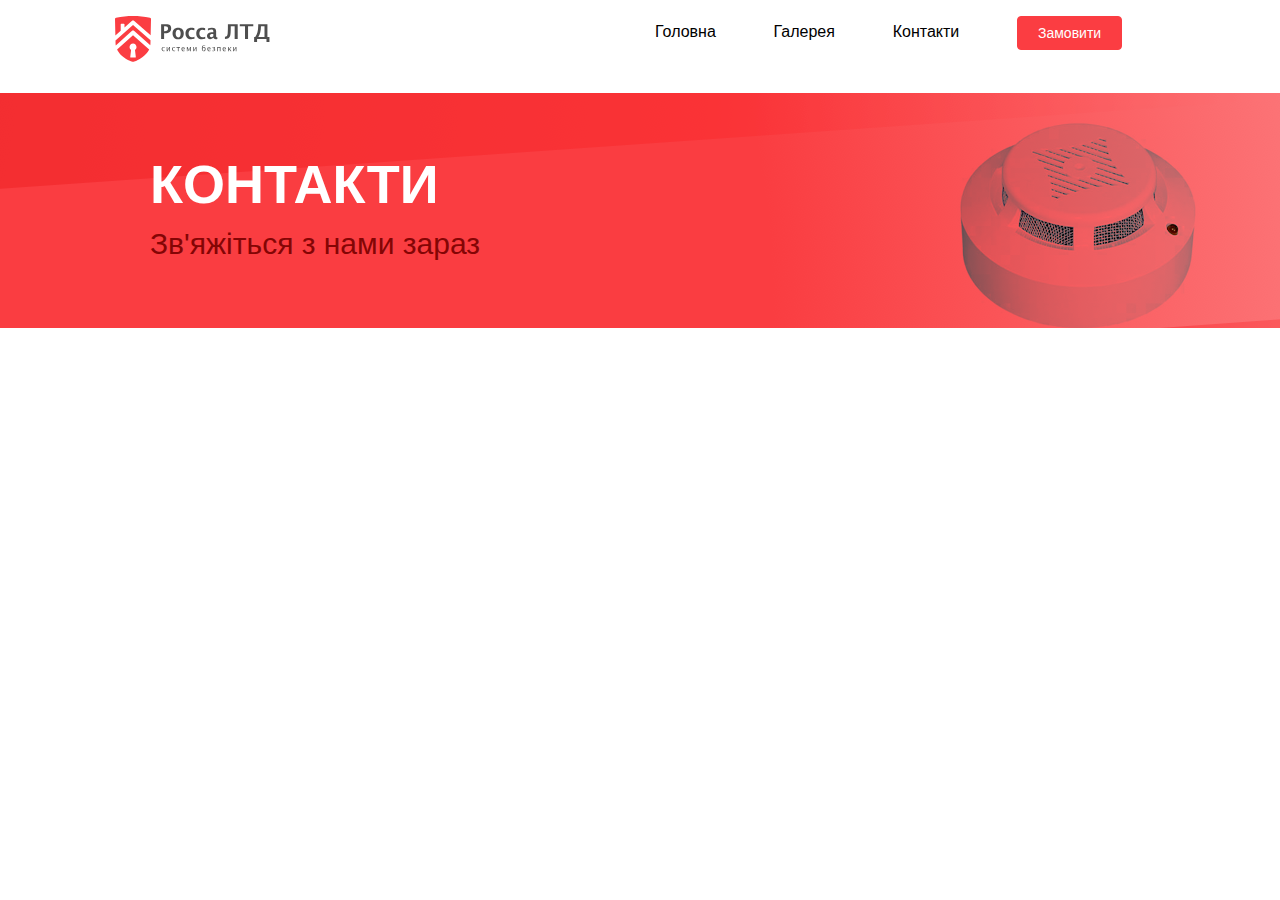
==== contacts.html @ f0914185 "comment" ====
<!DOCTYPE html>
<html>
<link rel="stylesheet" href="https://maxcdn.bootstrapcdn.com/font-awesome/4.5.0/css/font-awesome.min.css">
<link rel="stylesheet" href="https://maxcdn.bootstrapcdn.com/bootstrap/3.3.7/css/bootstrap.min.css" integrity="sha384-BVYiiSIFeK1dGmJRAkycuHAHRg32OmUcww7on3RYdg4Va+PmSTsz/K68vbdEjh4u" crossorigin="anonymous">
<link rel="stylesheet" type="text/css" href="main.css">
<head>
	<title></title>
</head>
<body>
	<div class="header-container">
		<div class="row">
			<div class="col-xs-6">
				<img class="logo-picture" src="logo_h_colored.svg">
			</div>
			<div class="col-xs-6">
				<ul class="right-top-header">
					<li>
						<a href="index.html">Головна</a>
					</li>
					<li>
						<a href="galary.html">Галерея</a>
					</li>
					<li>
						<a href="index.html">Контакти</a>
					</li>
					<li><button type="button" class="header-button  btn btn-default">Замовити</button></li>
				</ul>
			</div>
		</div>
	</div>
	<div id="showcase-contacts">
		<div>
			<ul class="showcase">
				<li>КОНТАКТИ</li>
				<li>Зв'яжіться з нами зараз</li>
			</ul>
		</div>
	</div> 
</body>
</html>
---- main.css ----
html,body{
	font-family: 'Open Sans', sans-serif;
	font-size: 16px;
	color: #6B7C93;
}
li{
	list-style-type: none;
	
}
ul{
	padding: 0;
}
.row{
	margin: 0;
}
.right-top-header *{
	display: inline-block;
	padding-right: 20pt;
	text-decoration: none;
    color: black;
}/*
.right-top-header *:hover{
    border-bottom:2px solid red;
}*/
.header-button {
	background-color: #FB3D42;
	border-color: #FB3D42;
	color: #ffffff;
	padding-right: 20px;
	padding-left: 20px;
}
.header-container{
	height: 70pt;
	margin-left: auto;
	margin-right: auto;
	display: list-item;
	padding-left: 100px;
    padding-right: 100px;
}
.logo-picture{
	width: 170px;
	padding-right: 15px;
}
#showcase{
	height: 415px;
	background-image:  url("intro_1920.png");
	background-position: top;
	display: flex;
	align-items: center;
	padding-left: 150px;
}
#showcase-contacts{
	height: 235px;
	background-image:  url("call_to_action_1920.png");
	background-position: top;
	display: flex;
	align-items: center;
	padding-left: 150px;
}
.picture-showcase-top{
	width: 100%;
	height: 415px;
	position: absolute;
	z-index: -1;
	left: 0;
}
.showcase :nth-child(1){
	color: white;
	font-weight: bold;
	font-size: 54px;
}
.showcase :nth-child(2){
	font-size: 30px;
	color: #840505;
}
.showcase :nth-child(3){
	font-size: 20px;
	color: white;
}
.show-button {
	background-color: #ffffff !important;
	border-color: #ffffff;
	color: #000000;
}
.text-center {
    padding-top: 50px;
}
.text-center :nth-child(2){
	text-align: center;
	width: 800px;
	margin: auto;
}
.picture-logo{
	width: 65px;
	height: 65px;
	margin: auto;
}
h3{
	color: #FB3D42;
}
.resad-more{
	color: #FB3D42;
}
.align-center{
	text-align: center;
	margin: 30px 0 30px 0;
}
    .cell-border{
    	border-right: 2px solid #F6F9FC;
    	border-bottom: 2px solid #F6F9FC;
    	padding: 20px;
    }
    .cell-border:nth-child(3n){
    	border-right: none;
    }
    .cell-border:nth-child(n+7){
    	border-bottom: none;
    }
    .items-conteiner{
    	margin: 50px 150px 50px 150px;
    }
    #showcase-bottom{
    	height: 285px;
    	background-image:  url("call_to_action_1920.png");
    	background-position: top;
    	display: flex;
    	align-items: center;
    	padding-left: 100px;
  	}
    .showcase-bottom :nth-child(1){
    	color: white;
    	font-weight: bold;
    	font-size: 30px;
    }
    .show-button{
    width: 150px;
    height: 40px;
    } 
    .showcase-bottom :nth-child(2){
    	font-size: 20px;
    	color: #ffffff;
    }
    .picture-showcase-bottom{
    	width: 100%;
    	height: 285px;
    	position: absolute;
    	z-index: -1;
    	left: 0;
    }
    .left-bottom-position{
display: inline-block;
    color: black;
    padding-left: 15px;
    font-size: 12px;
    border-left: 2px solid #dadada;
    }
    .facebook-logo{
    	width: 30px;
    	height: 30px;
    	background: red;
    	color: white;
    	border-radius: 50%;
    	font-size: 26px;
    	padding: 7px;
    	padding-left: 10px;
    }
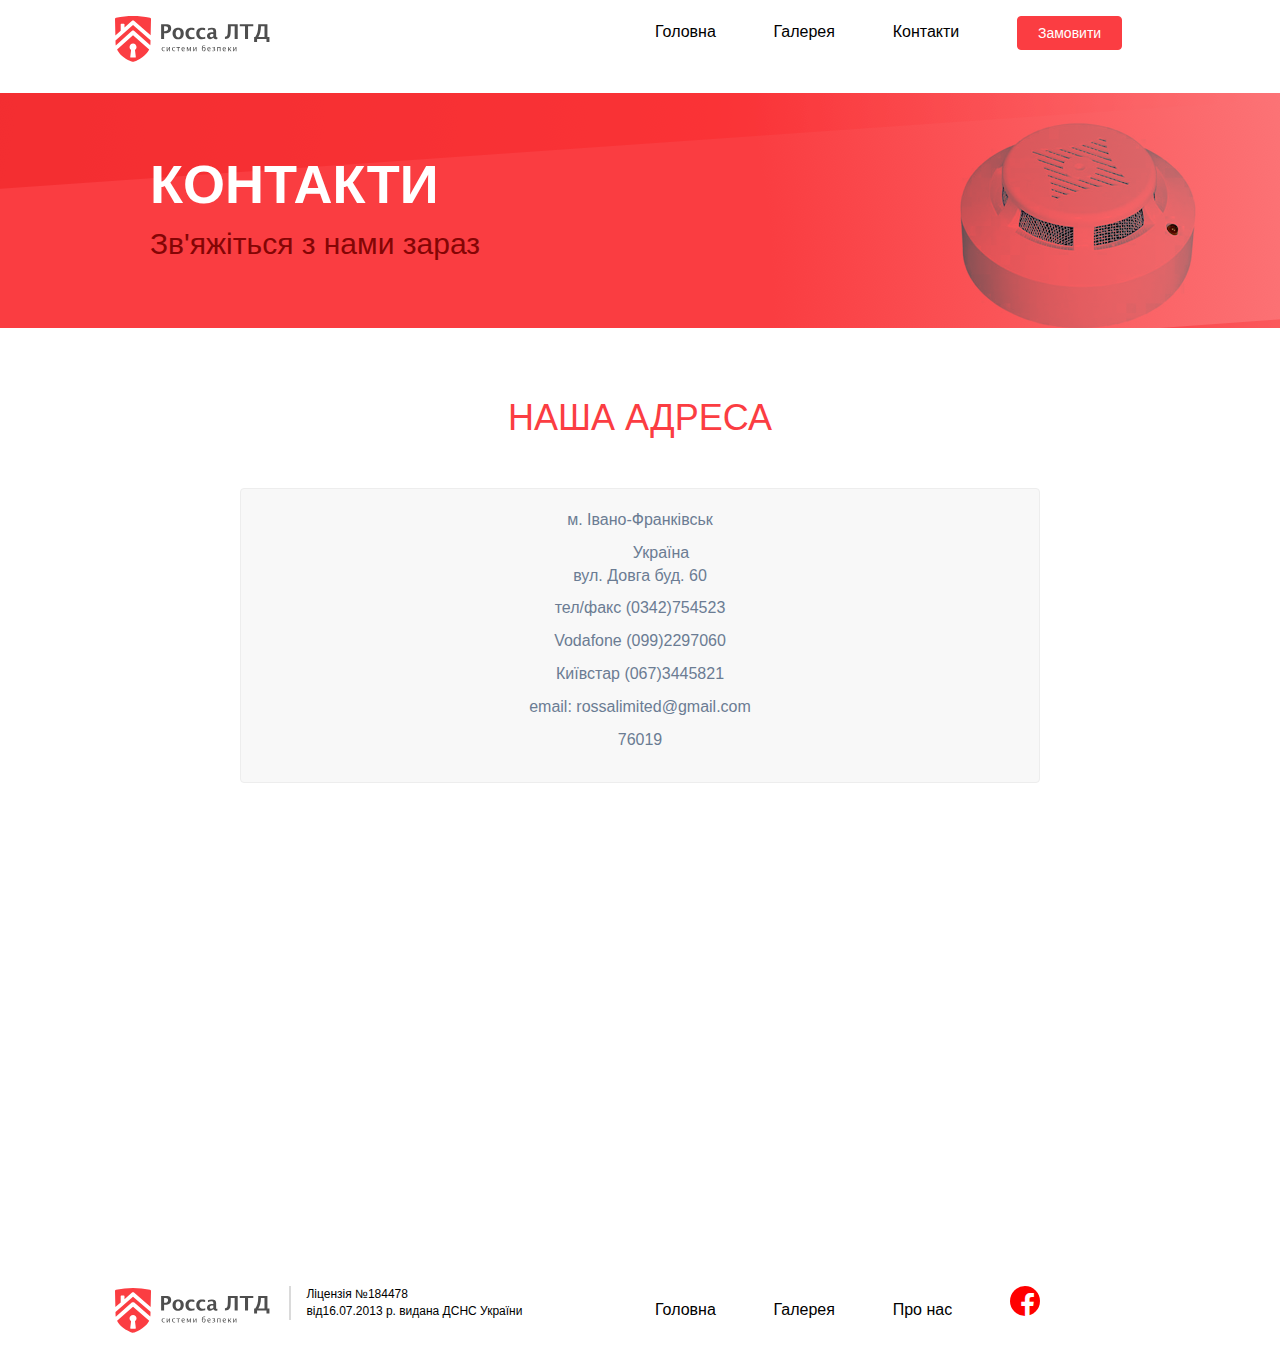
==== commit 65ab8379: "add google map" ====
--- a/contacts.html
+++ b/contacts.html
@@ -21,7 +21,7 @@
 						<a href="galary.html">Галерея</a>
 					</li>
 					<li>
-						<a href="index.html">Контакти</a>
+						<a href="contacts.html">Контакти</a>
 					</li>
 					<li><button type="button" class="header-button  btn btn-default">Замовити</button></li>
 				</ul>
@@ -36,5 +36,50 @@
 			</ul>
 		</div>
 	</div> 
+	<div class="text-center">
+		<h1>НАША АДРЕСА</h1>
+		<div class="contacts">
+			<p>м. Івано-Франківськ</p>
+			<p>Україна</p>
+			<p>вул. Довга буд. 60</p>
+			<p>тел/факс (0342)754523</p>
+			<p>Vodafone (099)2297060
+			<p>Київстар (067)3445821</p>
+			<p>email: rossalimited@gmail.com</p>
+			<p>76019</p>
+		</div>
+	</div>
+	<div id="maps">
+		<div>
+			<iframe src="https://www.google.com/maps/embed?pb=!1m23!1m12!1m3!1d12469.334434710725!2d24.69952368771121!3d48.92768639189814!2m3!1f0!2f0!3f0!3m2!1i1024!2i768!4f13.1!4m8!3e6!4m0!4m5!1s0x4730c1103ea3f3c9%3A0xbba222096ad30a6a!2sDovha+St%2C+60%2C+Ivano-Frankivs&#39;k%2C+Ivano-Frankivs&#39;ka+oblast!3m2!1d48.928191999999996!2d24.701546999999998!5e0!3m2!1sen!2sua!4v1509912491635" width="100%" height="450" frameborder="0" style="border:0" allowfullscreen></iframe>
+			
+		</div>
+	</div>
+	<div class="header-container">
+				<div class="row">
+					<div class="col-xs-6">
+						<span>
+							<img class="logo-picture" src="logo_h_colored.svg">
+						</span>
+						<span class="left-bottom-position">Ліцензія №184478 <br> від16.07.2013 р. видана ДСНС України</span>
+					</div>
+					<div class="col-xs-6">
+						<ul class="right-top-header">
+							<li>
+								<a href="URL">Головна</a>
+							</li>
+							<li>
+								<a href="URL">Галерея</a>
+							</li>
+							<li>
+								<a href="URL">Про нас</a>
+							</li>
+							<li>
+								<i class="facebook-logo fa fa-facebook" aria-hidden="true"></i>
+							</li>
+						</ul>
+					</div>
+				</div>
+			</div>
 </body>
 </html>--- a/main.css
+++ b/main.css
@@ -9,6 +9,9 @@
 }
 ul{
 	padding: 0;
+}
+a{
+	text-decoration: none;
 }
 .row{
 	margin: 0;
@@ -49,6 +52,14 @@
 	align-items: center;
 	padding-left: 150px;
 }
+#showcase-galary{
+	height: 235px;
+	background-image:  url("gallery_1920.png");
+	background-position: top;
+	display: flex;
+	align-items: center;
+	padding-left: 150px;
+	}
 #showcase-contacts{
 	height: 235px;
 	background-image:  url("call_to_action_1920.png");
@@ -85,6 +96,17 @@
 .text-center {
     padding-top: 50px;
 }
+.text-center h1{
+    color: #FB3D42;
+    margin-bottom: 50px;
+    }
+ .contacts{
+ 	background-color: #F8F8F8;
+    border: 1px solid #EDEDED;
+    border-radius: 4px;
+    padding: 20px;
+    margin-bottom: 30px !important;
+ }
 .text-center :nth-child(2){
 	text-align: center;
 	width: 800px;
@@ -119,6 +141,7 @@
     .items-conteiner{
     	margin: 50px 150px 50px 150px;
     }
+
     #showcase-bottom{
     	height: 285px;
     	background-image:  url("call_to_action_1920.png");
@@ -127,6 +150,15 @@
     	align-items: center;
     	padding-left: 100px;
   	}
+  	#showcase-galary-bottom{
+    	height: 285px;
+    	background-image:  url("call_to_action_1920.png");
+    	background-position: top;
+    	display: flex;
+    	align-items: center;
+    	padding-left: 100px;
+    	    margin-top: 80px;
+    	}
     .showcase-bottom :nth-child(1){
     	color: white;
     	font-weight: bold;
